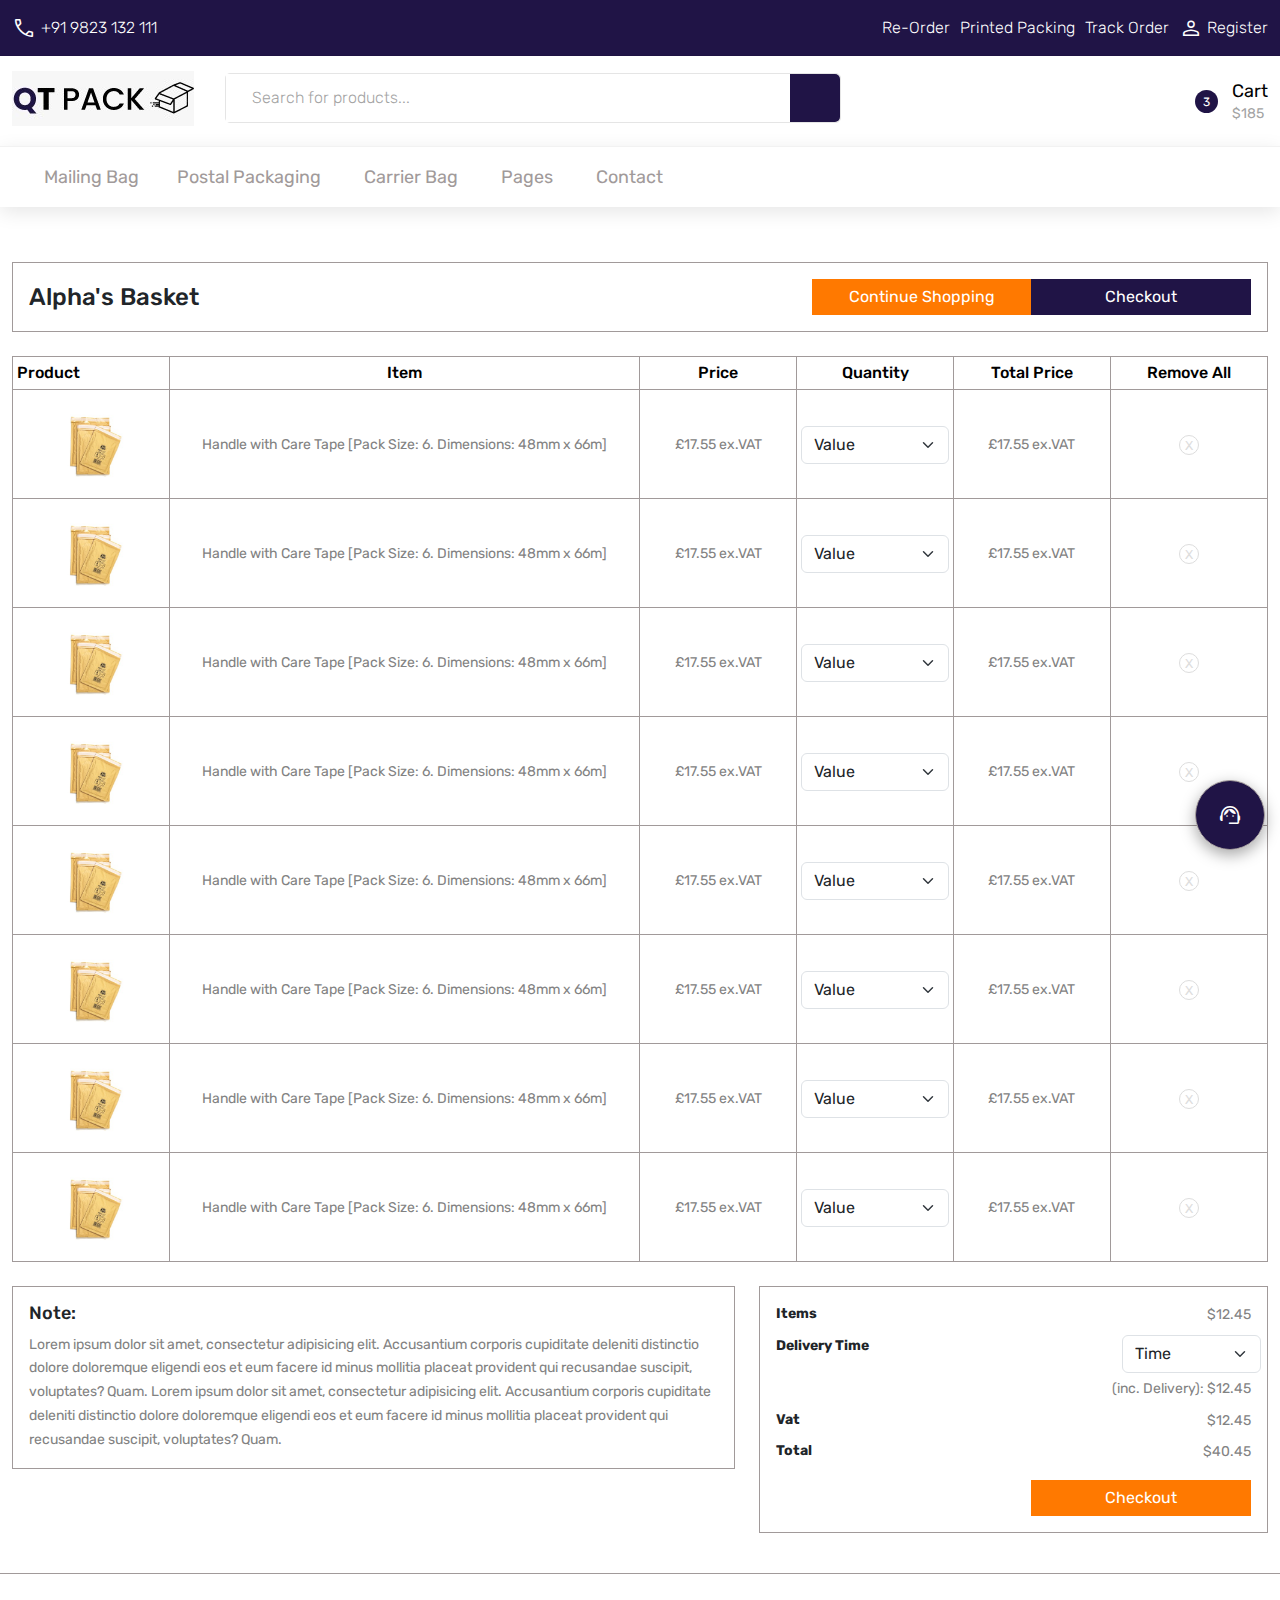
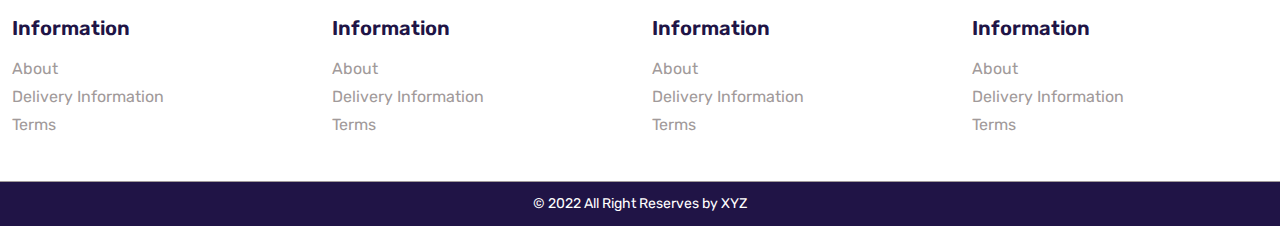
==== checkout.html @ 82c6e1d4 "checkout.html page UI" ====
<!doctype html>
<html class="no-js" lang="">

<head>
  <meta charset="utf-8">
  <title></title>
  <meta name="description" content="">
  <meta name="viewport" content="width=device-width, initial-scale=1">

  <meta property="og:title" content="">
  <meta property="og:type" content="">
  <meta property="og:url" content="">
  <meta property="og:image" content="">

  <link rel="manifest" href="site.webmanifest">
  <link rel="apple-touch-icon" href="icon.png">
  <!-- Place favicon.ico in the root directory -->
  <script src="https://cdnjs.cloudflare.com/ajax/libs/gsap/2.1.3/TweenMax.min.js"></script>
  <!-- CSS only -->
  <!-- CSS only -->
  <link href="https://cdn.jsdelivr.net/npm/bootstrap@5.2.0/dist/css/bootstrap.min.css" rel="stylesheet">

  <link rel="stylesheet" href="css/normalize.css">
  <link rel="stylesheet" href="css/components.css">
  <link rel="stylesheet" href="css/header.css">
  <link rel="stylesheet" href="css/productDetailsGallery.css">
  <link rel="stylesheet" href="css/productDetailsTable.css">
  <link rel="stylesheet" href="css/footer.css">
  <link rel="stylesheet" href="css/main.css">
  <link rel="stylesheet"
        href="https://fonts.googleapis.com/css2?family=Material+Symbols+Outlined:opsz,wght,FILL,GRAD@48,400,0,0"/>
  <meta name="theme-color" content="#fafafa">
</head>

<body>
<header class="header">

  <!-- Top Bar -->

  <div class="top_bar bgPrimary">
    <div class="container">
      <div class="row">
        <div class="col d-flex justify-content-between">
          <div class="top_bar_contact_item">
            <span class="material-symbols-outlined">
                call
              </span>
            <span>+91 9823 132 111</span>
          </div>
          <div class="d-flex">
            <div class="top_bar_content">
              <div class="top_bar_user">
                <a href="">Re-Order</a>
              </div>
              <div class="top_bar_user">
                <a href="">Printed Packing</a>
              </div>
              <div class="top_bar_user">
                <a href="">Track Order</a>
              </div>
              <div class="top_bar_user">
                <div>
                  <a href="#" class="d-flex align-items-center gap-1">
                    <span class="material-symbols-outlined">
                      person
                    </span>
                    <span>Register</span>
                  </a>
                </div>
              </div>
            </div>
          </div>
        </div>
      </div>
    </div>
  </div>

  <!-- Header Main -->
  <div class="mobile-menu">
    <div class="header_main">
      <div class="container">
        <div class="row">

          <!-- Logo -->
          <div class="col-lg-2 col-sm-3 col-3 order-1">
            <div class="logo_container">
              <div class="logo"><a href="#">
                <img class="logo" src="images/horizontal-logo.jpeg" alt="logo">
              </a></div>
            </div>
          </div>

          <!-- Search -->
          <div class="col-lg-6 col-12 order-lg-2 order-3 text-lg-left text-right">
            <div class="header_search">
              <div class="header_search_content">
                <div class="header_search_form_container">
                  <form action="#" class="header_search_form clearfix">
                    <input type="search" required="required" class="header_search_input"
                           placeholder="Search for products...">
                    <div class="custom_dropdown" style="display: none;">
                      <div class="custom_dropdown_list">
                        <span class="custom_dropdown_placeholder clc">All Categories</span>
                        <i class="fas fa-chevron-down"></i>
                        <ul class="custom_list clc">
                          <li><a class="clc" href="#">All Categories</a></li>
                          <li><a class="clc" href="#">Computers</a></li>
                          <li><a class="clc" href="#">Laptops</a></li>
                          <li><a class="clc" href="#">Cameras</a></li>
                          <li><a class="clc" href="#">Hardware</a></li>
                          <li><a class="clc" href="#">Smartphones</a></li>
                        </ul>
                      </div>
                    </div>
                    <button type="submit" class="header_search_button trans_300" value="Submit"><img
                      src="https://res.cloudinary.com/dxfq3iotg/image/upload/v1560918770/search.png" alt=""></button>
                  </form>
                </div>
              </div>
            </div>
          </div>

          <!-- Wishlist -->
          <div class="col-lg-4 col-9 order-lg-3 order-2 text-lg-left text-right">
            <div class="wishlist_cart d-flex flex-row align-items-center justify-content-end">
              <!--            <div class="wishlist d-flex flex-row align-items-center justify-content-end">-->
              <!--              <div class="wishlist_icon"><img-->
              <!--                src="https://res.cloudinary.com/dxfq3iotg/image/upload/v1560918681/heart.png" alt=""></div>-->
              <!--              <div class="wishlist_content">-->
              <!--                <div class="wishlist_text"><a href="#">Wishlist</a></div>-->
              <!--                <div class="wishlist_count">10</div>-->
              <!--              </div>-->
              <!--            </div>-->

              <!-- Cart -->
              <div class="cart">
                <div class="cart_container d-flex flex-row align-items-center justify-content-end">
                  <div class="cart_icon">
                    <img src="https://res.cloudinary.com/dxfq3iotg/image/upload/v1560918704/cart.png" alt="">
                    <div class="cart_count"><span>3</span></div>
                  </div>
                  <div class="cart_content">
                    <div class="cart_text"><a href="#">Cart</a></div>
                    <div class="cart_price">$185</div>
                  </div>
                </div>
              </div>
            </div>
          </div>
        </div>
      </div>
    </div>

    <!-- Main Navigation -->

    <nav class="main_nav">
      <div class="container">
        <div class="row">
          <div class="col">

            <div class="main_nav_content d-flex flex-row">

              <!-- Categories Menu -->


              <!-- Main Nav Menu -->

              <div class="main_nav_menu">
                <ul class="standard_dropdown main_nav_dropdown">
                  <li><a href="#">Mailing Bag<i class="fas fa-chevron-down"></i></a></li>
                  <li class="hassubs">
                    <a href="#">Postal Packaging<i class="fas fa-chevron-down"></i></a>
                    <ul>
                      <li>
                        <a href="#">Packing<i class="fas fa-chevron-down"></i></a>
                        <ul>
                          <li><a href="#">Box 1<i class="fas fa-chevron-down"></i></a></li>
                          <li><a href="#">Box 3<i class="fas fa-chevron-down"></i></a></li>
                          <li><a href="#">Box 2<i class="fas fa-chevron-down"></i></a></li>
                        </ul>
                      </li>
                      <li><a href="#">Packing 2<i class="fas fa-chevron-down"></i></a></li>
                      <li><a href="#">Packing 3<i class="fas fa-chevron-down"></i></a></li>
                      <li><a href="#">Packing 4<i class="fas fa-chevron-down"></i></a></li>
                    </ul>
                  </li>
                  <li class="hassubs">
                    <a href="#">Carrier Bag<i class="fas fa-chevron-down"></i></a>
                    <ul>
                      <li>
                        <a href="#">Carrier Bag 1<i class="fas fa-chevron-down"></i></a>
                        <ul>
                          <li><a href="#">Carrier Bag 2<i class="fas fa-chevron-down"></i></a></li>
                          <li><a href="#">Carrier Bag 3<i class="fas fa-chevron-down"></i></a></li>
                          <li><a href="#">Carrier Bag 4<i class="fas fa-chevron-down"></i></a></li>
                        </ul>
                      </li>
                      <li><a href="#">Carrier Bag<i class="fas fa-chevron-down"></i></a></li>
                      <li><a href="#">Carrier Bag<i class="fas fa-chevron-down"></i></a></li>
                      <li><a href="#">Carrier Bag<i class="fas fa-chevron-down"></i></a></li>
                    </ul>
                  </li>
                  <li class="hassubs">
                    <a href="#">Pages<i class="fas fa-chevron-down"></i></a>
                    <ul>
                      <li><a href="">Shop<i class="fas fa-chevron-down"></i></a></li>
                      <li><a href="">Product<i class="fas fa-chevron-down"></i></a></li>
                      <li><a href="">Blog<i class="fas fa-chevron-down"></i></a></li>
                      <li><a href="">Blog Post<i class="fas fa-chevron-down"></i></a></li>
                      <li><a href="">Contact<i class="fas fa-chevron-down"></i></a></li>
                    </ul>
                  </li>
                  <li><a href="contact.html">Contact<i class="fas fa-chevron-down"></i></a></li>
                </ul>
              </div>

              <!-- Menu Trigger -->

              <div class="menu_trigger_container ml-auto">
                <div class="menu_trigger d-flex flex-row align-items-center justify-content-end">
                  <div class="menu_burger">
                    <div class="menu_trigger_text">menu</div>
                    <div class="cat_burger menu_burger_inner"><span></span><span></span><span></span></div>
                  </div>
                </div>
              </div>

            </div>
          </div>
        </div>
      </div>
    </nav>

    <!-- Menu -->

    <div class="page_menu">
      <div class="container">
        <div class="row">
          <div class="col">

            <div class="page_menu_content">

              <div class="page_menu_search">
                <form action="#">
                  <input type="search" required="required" class="page_menu_search_input"
                         placeholder="Search for products...">
                </form>
              </div>
              <ul class="page_menu_nav">
                <li class="page_menu_item has-children">
                  <a href="#">Language<i class="fa fa-angle-down"></i></a>
                  <ul class="page_menu_selection">
                    <li><a href="#">English<i class="fa fa-angle-down"></i></a></li>
                    <li><a href="#">Italian<i class="fa fa-angle-down"></i></a></li>
                    <li><a href="#">Spanish<i class="fa fa-angle-down"></i></a></li>
                    <li><a href="#">Japanese<i class="fa fa-angle-down"></i></a></li>
                  </ul>
                </li>
                <li class="page_menu_item has-children">
                  <a href="#">Currency<i class="fa fa-angle-down"></i></a>
                  <ul class="page_menu_selection">
                    <li><a href="#">US Dollar<i class="fa fa-angle-down"></i></a></li>
                    <li><a href="#">EUR Euro<i class="fa fa-angle-down"></i></a></li>
                    <li><a href="#">GBP British Pound<i class="fa fa-angle-down"></i></a></li>
                    <li><a href="#">JPY Japanese Yen<i class="fa fa-angle-down"></i></a></li>
                  </ul>
                </li>
                <li class="page_menu_item">
                  <a href="#">Home<i class="fa fa-angle-down"></i></a>
                </li>
                <li class="page_menu_item has-children">
                  <a href="#">Super Deals<i class="fa fa-angle-down"></i></a>
                  <ul class="page_menu_selection">
                    <li><a href="#">Super Deals<i class="fa fa-angle-down"></i></a></li>
                    <li class="page_menu_item has-children">
                      <a href="#">Menu Item<i class="fa fa-angle-down"></i></a>
                      <ul class="page_menu_selection">
                        <li><a href="#">Menu Item<i class="fa fa-angle-down"></i></a></li>
                        <li><a href="#">Menu Item<i class="fa fa-angle-down"></i></a></li>
                        <li><a href="#">Menu Item<i class="fa fa-angle-down"></i></a></li>
                        <li><a href="#">Menu Item<i class="fa fa-angle-down"></i></a></li>
                      </ul>
                    </li>
                    <li><a href="#">Menu Item<i class="fa fa-angle-down"></i></a></li>
                    <li><a href="#">Menu Item<i class="fa fa-angle-down"></i></a></li>
                    <li><a href="#">Menu Item<i class="fa fa-angle-down"></i></a></li>
                  </ul>
                </li>
                <li class="page_menu_item has-children">
                  <a href="#">Featured Brands<i class="fa fa-angle-down"></i></a>
                  <ul class="page_menu_selection">
                    <li><a href="#">Featured Brands<i class="fa fa-angle-down"></i></a></li>
                    <li><a href="#">Menu Item<i class="fa fa-angle-down"></i></a></li>
                    <li><a href="#">Menu Item<i class="fa fa-angle-down"></i></a></li>
                    <li><a href="#">Menu Item<i class="fa fa-angle-down"></i></a></li>
                  </ul>
                </li>
                <li class="page_menu_item has-children">
                  <a href="#">Trending Styles<i class="fa fa-angle-down"></i></a>
                  <ul class="page_menu_selection">
                    <li><a href="#">Trending Styles<i class="fa fa-angle-down"></i></a></li>
                    <li><a href="#">Menu Item<i class="fa fa-angle-down"></i></a></li>
                    <li><a href="#">Menu Item<i class="fa fa-angle-down"></i></a></li>
                    <li><a href="#">Menu Item<i class="fa fa-angle-down"></i></a></li>
                  </ul>
                </li>
                <li class="page_menu_item"><a href="blog.html">blog<i class="fa fa-angle-down"></i></a></li>
                <li class="page_menu_item"><a href="contact.html">contact<i class="fa fa-angle-down"></i></a></li>
              </ul>

              <div class="menu_contact">
                <div class="menu_contact_item">
                  <div class="menu_contact_icon"><img src="images/phone_white.png" alt=""></div>
                  +38 068 005 3570
                </div>
                <div class="menu_contact_item">
                  <div class="menu_contact_icon"><img src="images/mail_white.png" alt=""></div>
                  <a href="mailto:fastsales@gmail.com">fastsales@gmail.com</a></div>
              </div>
            </div>
          </div>
        </div>
      </div>
    </div>
  </div>


</header>

<main class="mainBody">
  <!--CheckOut Page Start -->
  <div class="checkoutPage">
    <div class="container">
      <div class="row">
        <div class="col">
          <div class="card  mb-4">
            <div class="card-body">
              <div class="d-flex justify-content-between align-items-center">
                <h3 class="mb-0">
                  Alpha's Basket
                </h3>
                <div class="btn-group">
                  <button class="btn-secondary btn">Continue Shopping</button>
                  <button class="btn btn-primary">Checkout</button>
                </div>
              </div>
            </div>
          </div>
        </div>
      </div>
      <div class="row">
        <div class="col">
          <div class="table-responsive mb-4 border border-bottom-0">
            <table width="100%">
              <thead>
              <tr>
                <td width="10%" align="left">Product</td>
                <td width="30%" align="center">Item</td>
                <td width="10%" align="center">Price</td>
                <td width="10%" align="center">Quantity</td>
                <td width="10%" align="center">Total Price</td>
                <td width="10%" align="center">Remove All</td>
              </tr>
              </thead>
              <tbody>
              <tr>
                <td width="10%" align="left">
                  <div class="checkoutItemThumbnail">
                    <img src="images/ecommerce/large/Dummy.jpg" alt="">
                  </div>
                </td>
                <td width="30%" align="center">
                  <p class="mb-0">
                    Handle with Care Tape [Pack Size: 6. Dimensions: 48mm x 66m]
                  </p>
                </td>
                <td width="10%" align="center">
                  <p class="mb-0">
                      <span class="text-bold">
                        £17.55
                      </span>ex.VAT
                  </p>
                </td>
                <td width="10%" align="center">
                  <select class="form-select mini-select m-0" aria-label="Default select example">
                    <option selected>Value</option>
                    <option value="1">1</option>
                    <option value="2">2</option>
                    <option value="3">3</option>
                  </select>
                </td>
                <td width="10%" align="center">
                  <p class="mb-0">
                      <span class="text-bold">
                        £17.55
                      </span>ex.VAT
                  </p>
                </td>
                <td width="10%" align="center">
                  <div class="closeBtn">
                    X
                  </div>
                </td>
              </tr>
              <tr>
                <td width="10%" align="left">
                  <div class="checkoutItemThumbnail">
                    <img src="images/ecommerce/large/Dummy.jpg" alt="">
                  </div>
                </td>
                <td width="30%" align="center">
                  <p class="mb-0">
                    Handle with Care Tape [Pack Size: 6. Dimensions: 48mm x 66m]
                  </p>
                </td>
                <td width="10%" align="center">
                  <p class="mb-0">
                      <span class="text-bold">
                        £17.55
                      </span>ex.VAT
                  </p>
                </td>
                <td width="10%" align="center">
                  <select class="form-select mini-select m-0" aria-label="Default select example">
                    <option selected>Value</option>
                    <option value="1">1</option>
                    <option value="2">2</option>
                    <option value="3">3</option>
                  </select>
                </td>
                <td width="10%" align="center">
                  <p class="mb-0">
                      <span class="text-bold">
                        £17.55
                      </span>ex.VAT
                  </p>
                </td>
                <td width="10%" align="center">
                  <div class="closeBtn">
                    X
                  </div>
                </td>
              </tr>
              <tr>
                <td width="10%" align="left">
                  <div class="checkoutItemThumbnail">
                    <img src="images/ecommerce/large/Dummy.jpg" alt="">
                  </div>
                </td>
                <td width="30%" align="center">
                  <p class="mb-0">
                    Handle with Care Tape [Pack Size: 6. Dimensions: 48mm x 66m]
                  </p>
                </td>
                <td width="10%" align="center">
                  <p class="mb-0">
                      <span class="text-bold">
                        £17.55
                      </span>ex.VAT
                  </p>
                </td>
                <td width="10%" align="center">
                  <select class="form-select mini-select m-0" aria-label="Default select example">
                    <option selected>Value</option>
                    <option value="1">1</option>
                    <option value="2">2</option>
                    <option value="3">3</option>
                  </select>
                </td>
                <td width="10%" align="center">
                  <p class="mb-0">
                      <span class="text-bold">
                        £17.55
                      </span>ex.VAT
                  </p>
                </td>
                <td width="10%" align="center">
                  <div class="closeBtn">
                    X
                  </div>
                </td>
              </tr>
              <tr>
                <td width="10%" align="left">
                  <div class="checkoutItemThumbnail">
                    <img src="images/ecommerce/large/Dummy.jpg" alt="">
                  </div>
                </td>
                <td width="30%" align="center">
                  <p class="mb-0">
                    Handle with Care Tape [Pack Size: 6. Dimensions: 48mm x 66m]
                  </p>
                </td>
                <td width="10%" align="center">
                  <p class="mb-0">
                      <span class="text-bold">
                        £17.55
                      </span>ex.VAT
                  </p>
                </td>
                <td width="10%" align="center">
                  <select class="form-select mini-select m-0" aria-label="Default select example">
                    <option selected>Value</option>
                    <option value="1">1</option>
                    <option value="2">2</option>
                    <option value="3">3</option>
                  </select>
                </td>
                <td width="10%" align="center">
                  <p class="mb-0">
                      <span class="text-bold">
                        £17.55
                      </span>ex.VAT
                  </p>
                </td>
                <td width="10%" align="center">
                  <div class="closeBtn">
                    X
                  </div>
                </td>
              </tr>
              <tr>
                <td width="10%" align="left">
                  <div class="checkoutItemThumbnail">
                    <img src="images/ecommerce/large/Dummy.jpg" alt="">
                  </div>
                </td>
                <td width="30%" align="center">
                  <p class="mb-0">
                    Handle with Care Tape [Pack Size: 6. Dimensions: 48mm x 66m]
                  </p>
                </td>
                <td width="10%" align="center">
                  <p class="mb-0">
                      <span class="text-bold">
                        £17.55
                      </span>ex.VAT
                  </p>
                </td>
                <td width="10%" align="center">
                  <select class="form-select mini-select m-0" aria-label="Default select example">
                    <option selected>Value</option>
                    <option value="1">1</option>
                    <option value="2">2</option>
                    <option value="3">3</option>
                  </select>
                </td>
                <td width="10%" align="center">
                  <p class="mb-0">
                      <span class="text-bold">
                        £17.55
                      </span>ex.VAT
                  </p>
                </td>
                <td width="10%" align="center">
                  <div class="closeBtn">
                    X
                  </div>
                </td>
              </tr>
              <tr>
                <td width="10%" align="left">
                  <div class="checkoutItemThumbnail">
                    <img src="images/ecommerce/large/Dummy.jpg" alt="">
                  </div>
                </td>
                <td width="30%" align="center">
                  <p class="mb-0">
                    Handle with Care Tape [Pack Size: 6. Dimensions: 48mm x 66m]
                  </p>
                </td>
                <td width="10%" align="center">
                  <p class="mb-0">
                      <span class="text-bold">
                        £17.55
                      </span>ex.VAT
                  </p>
                </td>
                <td width="10%" align="center">
                  <select class="form-select mini-select m-0" aria-label="Default select example">
                    <option selected>Value</option>
                    <option value="1">1</option>
                    <option value="2">2</option>
                    <option value="3">3</option>
                  </select>
                </td>
                <td width="10%" align="center">
                  <p class="mb-0">
                      <span class="text-bold">
                        £17.55
                      </span>ex.VAT
                  </p>
                </td>
                <td width="10%" align="center">
                  <div class="closeBtn">
                    X
                  </div>
                </td>
              </tr>
              <tr>
                <td width="10%" align="left">
                  <div class="checkoutItemThumbnail">
                    <img src="images/ecommerce/large/Dummy.jpg" alt="">
                  </div>
                </td>
                <td width="30%" align="center">
                  <p class="mb-0">
                    Handle with Care Tape [Pack Size: 6. Dimensions: 48mm x 66m]
                  </p>
                </td>
                <td width="10%" align="center">
                  <p class="mb-0">
                      <span class="text-bold">
                        £17.55
                      </span>ex.VAT
                  </p>
                </td>
                <td width="10%" align="center">
                  <select class="form-select mini-select m-0" aria-label="Default select example">
                    <option selected>Value</option>
                    <option value="1">1</option>
                    <option value="2">2</option>
                    <option value="3">3</option>
                  </select>
                </td>
                <td width="10%" align="center">
                  <p class="mb-0">
                      <span class="text-bold">
                        £17.55
                      </span>ex.VAT
                  </p>
                </td>
                <td width="10%" align="center">
                  <div class="closeBtn">
                    X
                  </div>
                </td>
              </tr>
              <tr>
                <td width="10%" align="left">
                  <div class="checkoutItemThumbnail">
                    <img src="images/ecommerce/large/Dummy.jpg" alt="">
                  </div>
                </td>
                <td width="30%" align="center">
                  <p class="mb-0">
                    Handle with Care Tape [Pack Size: 6. Dimensions: 48mm x 66m]
                  </p>
                </td>
                <td width="10%" align="center">
                  <p class="mb-0">
                      <span class="text-bold">
                        £17.55
                      </span>ex.VAT
                  </p>
                </td>
                <td width="10%" align="center">
                  <select class="form-select mini-select m-0" aria-label="Default select example">
                    <option selected>Value</option>
                    <option value="1">1</option>
                    <option value="2">2</option>
                    <option value="3">3</option>
                  </select>
                </td>
                <td width="10%" align="center">
                  <p class="mb-0">
                      <span class="text-bold">
                        £17.55
                      </span>ex.VAT
                  </p>
                </td>
                <td width="10%" align="center">
                  <div class="closeBtn">
                    X
                  </div>
                </td>
              </tr>
              </tbody>
            </table>
          </div>
        </div>
      </div>
      <div class="row">
        <div class="col lg-8 col-md-7 col-sm-6 col">
          <div class="card">
            <div class="card-body">
              <h4>
                Note:
              </h4>
              <p class="card-text">
                Lorem ipsum dolor sit amet, consectetur adipisicing elit. Accusantium corporis cupiditate deleniti
                distinctio dolore doloremque eligendi eos et eum facere id minus mollitia placeat provident qui
                recusandae
                suscipit, voluptates? Quam.
                Lorem ipsum dolor sit amet, consectetur adipisicing elit. Accusantium corporis cupiditate deleniti
                distinctio dolore doloremque eligendi eos et eum facere id minus mollitia placeat provident qui
                recusandae
                suscipit, voluptates? Quam.
              </p>
            </div>
          </div>
        </div>
        <div class="col lg-8 col-md-5  col-sm-6 col">
          <div class="card">
            <div class="card-body">
              <ul class="p-0">
                <li class="mb-2">
                  <div class="checkoutCardData">
                    <label class="fw-bold leftValue mb-0">Items</label>
                    <p class="RightValue mb-0">$12.45</p>
                  </div>
                </li>
                <li class="mb-2">
                  <div class="checkoutCardData">
                    <label for="" class="fw-bold ">
                      Delivery Time
                    </label>
                    <div>
                      <select class="form-select mini-select mb-1" aria-label="Default select example">
                        <option selected>Time</option>
                        <option value="1">1 Day</option>
                        <option value="2">2 Day</option>
                        <option value="3">3 Day</option>
                      </select>
                      <p class="RightValue mb-0 text-end">(inc. Delivery): <span>$12.45</span></p>
                    </div>
                  </div>
                </li>
                <li class="mb-2">
                  <div class="checkoutCardData">
                    <label class="fw-bold leftValue mb-0">Vat</label>
                    <p class="RightValue mb-0">$12.45</p>
                  </div>
                </li>
                <li class="mb-2">
                  <div class="checkoutCardData">
                    <label class="fw-bold leftValue mb-0">Total</label>
                    <p class="RightValue mb-0">$40.45</p>
                  </div>
                </li>
              </ul>
              <div class="d-flex justify-content-end mt-3">
                <button class="btn btn-secondary"> Checkout</button>
              </div>
            </div>
          </div>

        </div>
      </div>
    </div>
  </div>
  <!--CheckOut Page End -->
</main>

<!--Footer Start-->
<Footer>
  <div class="container FooterBorder">
    <div class="row">
      <div class="col col-lg-3 col-md-6">
        <div class="footerWidget">
          <div class="footerWidgetTitle">
            <h3>Information</h3>
          </div>
          <div class="footerWidgetList">
            <ul>
              <li>
                <a href="">About</a>
              </li>
              <li>
                <a href="">Delivery Information</a>
              </li>
              <li>
                <a href="">Terms</a>
              </li>
            </ul>
          </div>
        </div>
      </div>
      <div class="col col-lg-3 col-md-6">
        <div class="footerWidget">
          <div class="footerWidgetTitle">
            <h3>Information</h3>
          </div>
          <div class="footerWidgetList">
            <ul>
              <li>
                <a href="">About</a>
              </li>
              <li>
                <a href="">Delivery Information</a>
              </li>
              <li>
                <a href="">Terms</a>
              </li>
            </ul>
          </div>
        </div>
      </div>
      <div class="col col-lg-3 col-md-6">
        <div class="footerWidget">
          <div class="footerWidgetTitle">
            <h3>Information</h3>
          </div>
          <div class="footerWidgetList">
            <ul>
              <li>
                <a href="">About</a>
              </li>
              <li>
                <a href="">Delivery Information</a>
              </li>
              <li>
                <a href="">Terms</a>
              </li>
            </ul>
          </div>
        </div>
      </div>
      <div class="col col-lg-3 col-md-6">
        <div class="footerWidget">
          <div class="footerWidgetTitle">
            <h3>Information</h3>
          </div>
          <div class="footerWidgetList">
            <ul>
              <li>
                <a href="">About</a>
              </li>
              <li>
                <a href="">Delivery Information</a>
              </li>
              <li>
                <a href="">Terms</a>
              </li>
            </ul>
          </div>
        </div>
      </div>
    </div>
  </div>
</Footer>
<!--Footer End-->

<!--Bottom Footer -->
<div class="bottomFooter">
  <p class="mb-0">
    © 2022 All Right Reserves by XYZ
  </p>
</div>
<!--Bottom Footer -->

<div class="chatPosition">
  <div class="chatIcon">
  <span class="material-symbols-outlined">
    support_agent
  </span>
  </div>
</div>

<script src="https://cdnjs.cloudflare.com/ajax/libs/jquery/3.2.1/jquery.min.js"></script>

<!-- JavaScript Bundle with Popper -->
<script src="https://cdn.jsdelivr.net/npm/bootstrap@5.2.0/dist/js/bootstrap.bundle.min.js"></script>


<script src="js/plugins.js"></script>
<script src="js/main.js"></script>
<script src="js/header.js"></script>


</body>

</html>
---- css/components.css ----
.btn {
  border: none !important;
  min-width: 220px;
  --bs-btn-padding-x: 1rem;
  --bs-btn-padding-y: 0.375rem;
  --bs-btn-font-size: 1rem;
  --bs-btn-font-weight: 400;
  --bs-btn-line-height: 1.5;
  --bs-btn-color: #212529;
  --bs-btn-bg: transparent;
  --bs-btn-border-width: 1px;
  --bs-btn-border-color: transparent;
  --bs-btn-border-radius: 0;
  --bs-btn-box-shadow: inset 0 1px 0 rgba(255, 255, 255, 0.15),0 1px 1px rgba(0, 0, 0, 0.075);
  --bs-btn-disabled-opacity: 0.65;
  --bs-btn-focus-box-shadow: 0 0 0 0.25rem rgba(var(--bs-btn-focus-shadow-rgb), .5);
  display: inline-block;
  padding: var(--bs-btn-padding-y) var(--bs-btn-padding-x);
  font-family: var(--bs-btn-font-family);
  font-size: var(--bs-btn-font-size);
  font-weight: var(--bs-btn-font-weight);
  line-height: var(--bs-btn-line-height);
  color: var(--bs-btn-color);
  text-align: center;
  text-decoration: none;
  vertical-align: middle;
  cursor: pointer;
  -webkit-user-select: none;
  -moz-user-select: none;
  user-select: none;
  border: var(--bs-btn-border-width) solid var(--bs-btn-border-color);
  border-radius: var(--bs-btn-border-radius);
  background-color: var(--bs-btn-bg);
  transition: color .15s ease-in-out,background-color .15s ease-in-out,border-color .15s ease-in-out,box-shadow .15s ease-in-out;
}
.btn-sm {
  min-width: 70px;
  padding: 5px 2px;
}
.btn:focus-visible {
  outline: none;
}
.btn-primary {
  --bs-btn-color: #fff;
  --bs-btn-bg: #201446;
  --bs-btn-border-color: #201446;
  --bs-btn-hover-color: #fff;
  --bs-btn-hover-bg: #312262;
  --bs-btn-hover-border-color: #032d69;
  --bs-btn-focus-shadow-rgb: 49,132,253;
  --bs-btn-active-color: #fff;
  --bs-btn-active-bg: #032d69;
  --bs-btn-active-border-color: #201446;
  --bs-btn-active-shadow: inset 0 3px 5px rgb(49, 34, 98);
  --bs-btn-disabled-color: #fff;
  --bs-btn-disabled-bg: #201446;
  --bs-btn-disabled-border-color: #201446;
}
.btn-secondary {
  --bs-btn-color: #fff;
  --bs-btn-bg: #ff7900;
  --bs-btn-border-color: #ff7900;
  --bs-btn-hover-color: #fff;
  --bs-btn-hover-bg: #c95c00;
  --bs-btn-hover-border-color: #ff7900;
  --bs-btn-focus-shadow-rgb: 130,138,145;
  --bs-btn-active-color: #fff;
  --bs-btn-active-bg: #ff7900;
  --bs-btn-active-border-color: #ff7900;
  --bs-btn-active-shadow: inset 0 3px 5px rgba(164, 0, 0, 0.12);
  --bs-btn-disabled-color: #fff;
  --bs-btn-disabled-bg: #ff7900;
  --bs-btn-disabled-border-color: #ff7900;
}
.btn:hover {
  color: var(--bs-btn-hover-color);
  background-color: var(--bs-btn-hover-bg);
  border-color: var(--bs-btn-hover-border-color);
}

.btn-check:active+.btn, .btn-check:checked+.btn, .btn.active, .btn.show, .btn:active {
  color: var(--bs-btn-active-color);
  background-color: var(--bs-btn-active-bg);
  border-color: var(--bs-btn-active-border-color);
}
.btn-check:focus+.btn, .btn:focus {
  color: var(--bs-btn-hover-color);
  background-color: var(--bs-btn-hover-bg);
  border-color: var(--bs-btn-hover-border-color);
  outline: 0;
  box-shadow: none
}

table{
  border-collapse: collapse;
}
table thead tr td{
  font-size: 16px;
  font-weight: 500;
  white-space: nowrap;
}
table th, table td {
  border-left: 1px solid #a19a9a;
  border-right: 1px solid #a19a9a;
  border-bottom: 1px solid #a19a9a;
}
table th:first-child, table td:first-child {
  border-left: none;
}
table th:last-child, table td:last-child {
  border-right: none;
}
table th, table td{ /* Added padding for better layout after collapsing */
  padding: 4px 4px;
}
table tbody td {
  padding-top: 10px;
  padding-bottom: 8px;
}

.closeBtn {
  border: 1px solid #ddd;
  color: #ddd;
  transition: 0.4s ease-in-out;
  border-radius: 100px;
  width: 20px;
  height: 20px;
  padding: 2px;
  cursor: pointer;
  display: flex;
  align-items: center;
  justify-content: center;
  font-size: 13px;
  line-height: 13px;
}
.closeBtn:hover {
  color: #201446;
  border-color: #201446;
}

.border {
  border-color: #a19a9a !important;
}
.card {
  border-radius: 0;
  border-color: #a19a9a;
}
---- css/header.css ----
@charset "utf-8";
/* CSS Document */

@import url('https://fonts.googleapis.com/css?family=Montserrat:300,400,500,600,700,800,900|Rubik:300,400,500,700,900');

/*********************************
2. Body and some general stuff
*********************************/
.fixed {
  position: fixed;
  top: 0;
  left: 0;
  animation: smoothScroll 1s forwards;
  width: 100%;
}
@keyframes smoothScroll {
  0% {
    transform: translateY(-40px);
  }
  100% {
    transform: translateY(0px);
  }
}
ul
{
  list-style: none;
  margin-bottom: 0px;
}
p
{
  font-family: 'Rubik', sans-serif;
  font-size: 14px;
  line-height: 1.7;
  font-weight: 400;
  color: #828282;
  -webkit-font-smoothing: antialiased;
  -webkit-text-shadow: rgba(0,0,0,.01) 0 0 1px;
  text-shadow: rgba(0,0,0,.01) 0 0 1px;
}
p a
{
  display: inline;
  position: relative;
  color: inherit;
  border-bottom: solid 1px #ffa07f;
  -webkit-transition: all 200ms ease;
  -moz-transition: all 200ms ease;
  -ms-transition: all 200ms ease;
  -o-transition: all 200ms ease;
  transition: all 200ms ease;
}
a, a:hover, a:visited, a:active, a:link
{
  text-decoration: none;
  -webkit-font-smoothing: antialiased;
  -webkit-text-shadow: rgba(0,0,0,.01) 0 0 1px;
  text-shadow: rgba(0,0,0,.01) 0 0 1px;
}
p a:active
{
  position: relative;
  color: #FF6347;
}
p a:hover
{
  color: #FFFFFF;
  background: #ffa07f;
}
p a:hover::after
{
  opacity: 0.2;
}
::selection
{

}
p::selection
{

}
h1{font-size: 48px;}
h2{font-size: 36px;}
h3{font-size: 24px;}
h4{font-size: 18px;}
h5{font-size: 14px;}
h1, h2, h3, h4, h5, h6
{
  font-family: 'Rubik', sans-serif;
  font-weight: 500;
  -webkit-font-smoothing: antialiased;
  -webkit-text-shadow: rgba(0,0,0,.01) 0 0 1px;
  text-shadow: rgba(0,0,0,.01) 0 0 1px;
}
h1::selection,
h2::selection,
h3::selection,
h4::selection,
h5::selection,
h6::selection
{

}
.form-control
{
  color: #db5246;
}
section
{
  display: block;
  position: relative;
  box-sizing: border-box;
}
.clear
{
  clear: both;
}
.clearfix::before, .clearfix::after
{
  content: "";
  display: table;
}
.clearfix::after
{
  clear: both;
}
.clearfix
{
  zoom: 1;
}
.float_left
{
  float: left;
}
.float_right
{
  float: right;
}
.trans_200
{
  -webkit-transition: all 200ms ease;
  -moz-transition: all 200ms ease;
  -ms-transition: all 200ms ease;
  -o-transition: all 200ms ease;
  transition: all 200ms ease;
}
.trans_300
{
  -webkit-transition: all 300ms ease;
  -moz-transition: all 300ms ease;
  -ms-transition: all 300ms ease;
  -o-transition: all 300ms ease;
  transition: all 300ms ease;
}
.trans_400
{
  -webkit-transition: all 400ms ease;
  -moz-transition: all 400ms ease;
  -ms-transition: all 400ms ease;
  -o-transition: all 400ms ease;
  transition: all 400ms ease;
}
.trans_500
{
  -webkit-transition: all 500ms ease;
  -moz-transition: all 500ms ease;
  -ms-transition: all 500ms ease;
  -o-transition: all 500ms ease;
  transition: all 500ms ease;
}
.fill_height
{
  height: 100%;
}
.super_container
{
  width: 100%;
  overflow: hidden;
}
.prlx_parent
{
  overflow: hidden;
}
.prlx
{
  height: 130% !important;
}
.nopadding
{
  padding: 0px !important;
}
.button
{
  display: inline-block;
  background: #201446;
  border-radius: 5px;
  height: 48px;
  -webkit-transition: all 200ms ease;
  -moz-transition: all 200ms ease;
  -ms-transition: all 200ms ease;
  -o-transition: all 200ms ease;
  transition: all 200ms ease;
}
.button a
{
  display: block;
  font-size: 18px;
  font-weight: 400;
  line-height: 48px;
  color: #FFFFFF;
  padding-left: 35px;
  padding-right: 35px;
}
.button:hover
{
  opacity: 0.8;
}

/*********************************
3. Header
*********************************/

.header
{
  position: relative;
  width: 100%;
  z-index: 10;
  margin-bottom: 40px;
}

/*********************************
3.1 Top Bar
*********************************/

.top_bar
{
  width: 100%;
  height: 56px;
  background: #fafafa;
  border-bottom: solid 1px rgba(0,0,0,0.05);
  z-index: 2;
}
.header.scrolled .top_bar
{
  display: none;
}
.top_bar_contact
{
  display: flex;
  align-items: center;
}
.top_bar_contact_item
{
  font-size: 16px;
  font-weight: 300;
  line-height: 56px;
  margin-right: 40px;
  display: flex;
  align-items: center;
  gap: 5px;
}
.top_bar_contact_item:not(:first-child)
{
  margin-right: 0px;
}
.top_bar_contact_item a
{
  font-size: 16px;
  font-weight: 300;
  line-height: 56px;
  color: #000;
  -webkit-transition: all 200ms ease;
  -moz-transition: all 200ms ease;
  -ms-transition: all 200ms ease;
  -o-transition: all 200ms ease;
  transition: all 200ms ease;
}
.top_bar_contact_item a:hover
{
  color: #8a8a8a;
}
.top_bar_contact_item:last-child
{
  margin-right: 0px;
}
.top_bar_content {
  display: flex;
  align-items: center;
  gap: 10px;
}
.top_bar_icon
{
  display: inline-block;
  margin-right: 14px;
  -webkit-transform: translateY(-2px);
  -moz-transform: translateY(-2px);
  -ms-transform: translateY(-2px);
  -o-transform: translateY(-2px);
  transform: translateY(-2px);
}
.top_bar_menu
{
  display: inline-block;
}

.top_bar_dropdown li
{
  padding-left: 13px;
  padding-right: 13px;
}
.standard_dropdown li
{
  display: inline-block;
  position: relative;
  height: 56px;
}
.standard_dropdown li li
{
  display: block;
  width: 100%;
}
.standard_dropdown li li a
{
  display: block;
  width: 100%;
  border-bottom: solid 1px #f2f2f2;
  font-size: 16px;
}
.standard_dropdown li:last-child a
{
  border-bottom: none;
}
.standard_dropdown li.hassubs > a i
{
  display: inline-block;
  margin-left: 5px;
}
.standard_dropdown li a
{
  display: block;
  position: relative;
  font-size: 16px;
  font-weight: 300;
  color: #000000;
  line-height: 56px;
  white-space: nowrap;
  -webkit-transition: all 200ms ease;
  -moz-transition: all 200ms ease;
  -ms-transition: all 200ms ease;
  -o-transition: all 200ms ease;
  transition: all 200ms ease;
}
.standard_dropdown li a:hover
{
  color: #201446;
}
.standard_dropdown li a i
{
  display: none;
  -webkit-transform: translateY(-1px);
  -moz-transform: translateY(-1px);
  -ms-transform: translateY(-1px);
  -o-transform: translateY(-1px);
  transform: translateY(-1px);
  font-size: 12px;
}
.standard_dropdown li ul
{
  display: block;
  position: absolute;
  top: 120%;
  left: 0;
  width: auto;
  visibility: hidden;
  opacity: 0;
  background: #FFFFFF;
  box-shadow: 0px 10px 25px rgba(0,0,0,0.1);
  -webkit-transition: opacity 0.3s ease;
  -moz-transition: opacity 0.3s ease;
  -ms-transition: opacity 0.3s ease;
  -o-transition: opacity 0.3s ease;
  transition: all 0.3s ease;
  z-index: 1;
  padding-left: 0;
  min-width: 220px;
}
@keyframes grow {
  0% {
    height: 10px;
  }
  100% {
    height: 100px;
  }
}
.standard_dropdown li:hover > ul
{
  top: 100%;
  visibility: visible;
  opacity: 1;
  border-left: 2px solid #db5246;
  transition: border-height 0.6s linear;
}
.standard_dropdown ul ul
{
  left: 100%;
  top: 0 !important;
}

.user_icon
{
  display: inline-block;
  margin-right: 7px;
  -webkit-transform: translateY(-2px);
  -moz-transform: translateY(-2px);
  -ms-transform: translateY(-2px);
  -o-transform: translateY(-2px);
  transform: translateY(-2px);
  width: 15px;
}
.user_icon img
{
  width: 100%;
}
.top_bar_user div
{
  display: inline-block;
}
.top_bar_user div:nth-child(2)
{
  margin-right: 21px;
}
.top_bar_user div:nth-child(2)::after
{
  display: block;
  position: absolute;
  top: 50%;
  -webkit-transform: translateY(-50%);
  -moz-transform: translateY(-50%);
  -ms-transform: translateY(-50%);
  -o-transform: translateY(-50%);
  transform: translateY(-50%);
  right: -13px;
  width: 1px;
  height: 17px;
  background: rgba(0,0,0,0.1);
  content: '';
}
.top_bar_user a
{
  font-size: 16px;
  font-weight: 300;
  line-height: 56px;
  color: #000;
  -webkit-transition: all 200ms ease;
  -moz-transition: all 200ms ease;
  -ms-transition: all 200ms ease;
  -o-transition: all 200ms ease;
  transition: all 200ms ease;
}
.top_bar_user a:hover
{
  color: #8a8a8a;
}

/*********************************
3.2 Header Main
*********************************/

.header_main
{
  background: #fff;
  z-index: 1;
}
.header.scrolled .header_main
{
  display: none;
}
.header_main_item
{
  top: 50%;
  -webkit-transform: translateY(-50%);
  -moz-transform: translateY(-50%);
  -ms-transform: translateY(-50%);
  -o-transform: translateY(-50%);
  transform: translateY(-50%);
}
.logo_container
{
  height: 80px;
  display: flex;
  align-content: center;
  justify-content: flex-start;
  padding: 15px 0;
}
.logo
{
  display: flex;
  align-content: center;
  justify-content: flex-start;
}
.logo a
{
  font-size: 36px;
  font-weight: 500;
  color: #201446;
}
.header_search
{
  height: 90px;
  display: flex;
  align-content: center;
  justify-content: center;
  position: relative;
}
.header_search_content
{
  width: 100%;
  padding: 17px 0;
}
.header_search_form_container
{
  width: 100%;
  height: 50px;
  border: solid 1px #e5e5e5;
  border-radius: 5px;
  position: relative;
}
.header_search_form
{
  width: 100%;
  height: 100%;
}
.header_search_input
{
  display: block;
  position: relative;
  width: calc(100% - 80px);
  height: 100%;
  line-height: 50px;
  border: none !important;
  outline: none !important;
  padding-left: 26px;
  color: #7f7f7f;
  float: left;
}
.header_search_input::-webkit-input-placeholder
{
  font-size: 16px !important;
  font-weight: 300;
  line-height: 50px;
  color: #a3a3a3 !important;
}
.header_search_input:-moz-placeholder /* older Firefox*/
{
  font-size: 16px !important;
  font-weight: 300;
  line-height: 50px;
  color: #a3a3a3 !important;
}
.header_search_input::-moz-placeholder /* Firefox 19+ */
{
  font-size: 16px !important;
  font-weight: 300;
  line-height: 50px;
  color: #a3a3a3 !important;
}
.header_search_input:-ms-input-placeholder
{
  font-size: 16px !important;
  font-weight: 300;
  line-height: 50px;
  color: #a3a3a3 !important;
}
.header_search_input::input-placeholder
{
  font-size: 16px !important;
  font-weight: 300;
  line-height: 50px;
  color: #a3a3a3 !important;
}
.custom_dropdown
{
  width: calc((100% - 50px) * 0.399);
  height: 50px;
  float: left;
  padding-left: 26px;
}
.custom_dropdown::before
{
  display: block;
  position: absolute;
  top: 50%;
  -webkit-transform: translateY(-50%);
  -moz-transform: translateY(-50%);
  -ms-transform: translateY(-50%);
  -o-transform: translateY(-50%);
  transform: translateY(-50%);
  left: 0;
  width: 1px;
  height: 28px;
  background: #e5e5e5;
  content: '';
}
.custom_dropdown_list i
{
  display: inline-block;
  color: #a3a3a3;
  font-size: 10px;
  margin-left: 3px;
  -webkit-transform: translateY(-1px);
  -moz-transform: translateY(-1px);
  -ms-transform: translateY(-1px);
  -o-transform: translateY(-1px);
  transform: translateY(-1px);
}
.custom_dropdown_placeholder
{
  display: inline-block;
  font-size: 16px;
  font-weight: 300;
  color: #a3a3a3;
  line-height: 48px;
  cursor: pointer;
}
.custom_dropdown_placeholder i
{

}
.custom_list
{
  text-align: left;
  position: absolute;
  padding: 0;
  top: 75px;
  left: -15px;
  visibility: hidden;
  opacity: 0;
  box-shadow: 0 0 25px rgba(63, 78, 100, 0.15);
  -webkit-transition: opacity 0.2s ease;
  -moz-transition: opacity 0.2s ease;
  -ms-transition: opacity 0.2s ease;
  -o-transition: opacity 0.2s ease;
  transition: all 0.2s ease;
}
.custom_list.active
{
  visibility: visible;
  opacity: 1;
  top: 50px;
  box-shadow: 0 0 25px rgba(63, 78, 100, 0.15);
  -webkit-transition: opacity 0.3s ease;
  -moz-transition: opacity 0.3s ease;
  -ms-transition: opacity 0.3s ease;
  -o-transition: opacity 0.3s ease;
  transition: all 0.3s ease;
}
.custom_list li
{
  height: 35px;
  padding-left: 15px;
  padding-right: 15px;
  background: #FFFFFF;
}
.custom_list li a
{
  display: block;
  color: #a3a3a3;
  line-height: 35px;
  border-bottom: solid 1px #ededed;
  -webkit-transition: all 200ms ease;
  -moz-transition: all 200ms ease;
  -ms-transition: all 200ms ease;
  -o-transition: all 200ms ease;
  transition: all 200ms ease;
}
.custom_list li a:hover
{
  color: #201446;
}
select
{
  display: inline;
  border: 0;
  width: auto;
  margin-left: 10px;
  outline: none;
  -webkit-appearance: none;
  -moz-appearance: none;
  border-bottom: 2px solid #555;
  color: #7b00ff;
  -webkit-transition: all .4s ease-in-out;
  transition: all .4s ease-in-out;
}
select:hover
{
  cursor: pointer;
}
select option
{
  border: 0;
  border-bottom: 1px solid #555;
  padding: 10px;
  -webkit-appearance: none;
  -moz-appearance: none;
}
.header_search_button
{
  position: absolute;
  top: 0;
  right: 0;
  width: 50px;
  height: 100%;
  background: #201446;
  border: none;
  outline: none;
  cursor: pointer;
  border-top-right-radius: 5px;
  border-bottom-right-radius: 5px;
}
.wishlist_cart
{
  height: 90px;
}
.wishlist
{
  margin-right: 50px;
}
.wishlist_icon img
{
  width: 100%;
}
.wishlist_content
{
  margin-left: 14px;
}
.wishlist_text a
{
  font-size: 18px;
  font-weight: 400;
  color: #000000;
  -webkit-transition: all 200ms ease;
  -moz-transition: all 200ms ease;
  -ms-transition: all 200ms ease;
  -o-transition: all 200ms ease;
  transition: all 200ms ease;
}
.wishlist_text a:hover
{
  color: #201446;
}
.wishlist_count
{
  margin-top: -2px;
  color: #a3a3a3;
  font-size: 14px;
}
.cart_count
{
  position: absolute;
  bottom: -1px;
  right: -14px;
  width: 23px;
  height: 23px;
  background: #201446;
  border-radius: 50%;
  text-align: center;
}
.cart_count span
{
  display: block;
  line-height: 23px;
  font-size: 12px;
  color: #FFFFFF;
  -webkit-transform: translateY(1px);
  -moz-transform: translateY(1px);
  -ms-transform: translateY(1px);
  -o-transform: translateY(1px);
  transform: translateY(1px);
}
.cart_icon {
  position: relative;
}
.cart_icon img
{
  width: 100%;
}
.cart_content
{
  margin-left: 28px;
}
.cart_text a
{
  font-size: 18px;
  font-weight: 400;
  color: #000000;
  -webkit-transition: all 200ms ease;
  -moz-transition: all 200ms ease;
  -ms-transition: all 200ms ease;
  -o-transition: all 200ms ease;
  transition: all 200ms ease;
}
.cart_text a:hover
{
  color: #201446;
}
.cart_price
{
  font-size: 14px;
  color: #a3a3a3;
  margin-top: -2px;
}

/*********************************
3.3 Main Navigation
*********************************/

.main_nav
{
  width: 100%;
  border-top: solid 1px #f2f2f2;
  box-shadow: 0px 5px 20px rgba(0,0,0,0.1);
  background: #FFFFFF;
}
.header.scrolled .main_nav
{
  position: fixed;
  top: 0;
  left: 0;
  -webkit-transition: all 200ms ease;
  -moz-transition: all 200ms ease;
  -ms-transition: all 200ms ease;
  -o-transition: all 200ms ease;
  transition: all 200ms ease;
}
.main_nav_content
{
  width: 100%;
  height: 60px;
}
.cat_menu_container
{
  width: 293px;
  height: 100%;
  background: #201446;
  padding-left: 35px;
  cursor: pointer;
  z-index: 1;
}
.cat_menu_title
{
  height: 100%;
}
.cat_burger
{
  width: 18px;
  height: 14px;
}
.cat_burger span
{
  display: block;
  position: absolute;
  left: 0;
  width: 100%;
  height: 2px;
  background: #FFFFFF;
}
.cat_burger span:nth-child(2)
{
  top: 6px;
}
.cat_burger span:nth-child(3)
{
  top: 12px;
}
.cat_menu_text
{
  font-size: 18px;
  font-weight: 400;
  color: #FFFFFF;
  text-transform: uppercase;
  margin-left: 20px;
}
.cat_menu_container ul
{
  display: block;
  position: absolute;
  top: 100%;
  left: 0;
  /*visibility: hidden;
  opacity: 0;*/
  min-width: 100%;
  background: #FFFFFF;
  box-shadow: 0px 10px 25px rgba(0,0,0,0.1);
  -webkit-transition: opacity 0.3s ease;
  -moz-transition: opacity 0.3s ease;
  -ms-transition: opacity 0.3s ease;
  -o-transition: opacity 0.3s ease;
  transition: all 0.3s ease;
}
.cat_menu_container > ul
{
  padding-top: 13px;
}
.cat_menu_container:hover .cat_menu
{
  visibility: visible;
  opacity: 1;
}
.cat_menu li
{
  display: block;
  position: relative;
  width: auto;
  height: 46px;
  border-bottom: solid 1px #f2f2f2;
  padding-left: 35px;
  padding-right: 30px;
  white-space: nowrap;
}
.cat_menu li.hassubs > a i
{
  display: block;
}
.cat_menu li a
{
  display: block;
  position: relative;
  font-size: 16px;
  font-weight: 300;
  color: #000000;
  line-height: 46px;
  -webkit-transition: all 200ms ease;
  -moz-transition: all 200ms ease;
  -ms-transition: all 200ms ease;
  -o-transition: all 200ms ease;
  transition: all 200ms ease;
}
.cat_menu li a:hover
{
  color: #201446;
}
.cat_menu li a i
{
  display: none;
  position: absolute;
  top: 50%;
  -webkit-transform: translateY(-50%);
  -moz-transform: translateY(-50%);
  -ms-transform: translateY(-50%);
  -o-transform: translateY(-50%);
  transform: translateY(-50%);
  right: 0;
  font-size: 12px;
}
.cat_menu li ul
{
  display: block;
  position: absolute;
  top: 35px;
  left: 100%;
  visibility: hidden;
  opacity: 0;
  width: 100%;
  background: #FFFFFF;
  box-shadow: 0px 10px 25px rgba(0,0,0,0.1);
}
.cat_menu li:hover > ul
{
  top: 0;
  visibility: visible;
  opacity: 1;
}
.main_nav_dropdown li
{
  margin-right: 35px;
}
.main_nav_dropdown li:last-child
{
  margin-right: 0px;
}
.main_nav_dropdown li a
{
  font-size: 18px;
  font-weight: 400;
  color: #a19a9a;
  line-height: 60px;
}
.main_nav_dropdown li li
{
  padding-left: 15px;
  padding-right: 15px;
  margin-right: 0px;
}
.menu_trigger_container
{
  display: none;
  width: auto;
  height: 100%;
  padding-right: 25px;
  padding-left: 25px;
  cursor: pointer;
}
.menu_trigger
{
  height: 100%;
}
.menu_burger_inner
{
  display: inline-block;
  position: relative;
}
.menu_trigger_text
{
  display: inline-block;
  font-size: 18px;
  font-weight: 400;
  color: #FFFFFF;
  text-transform: uppercase;
  margin-right: 16px;
}

/*********************************
3.4 Page Menu
*********************************/

.page_menu
{
  margin-top: 15px;
  -webkit-transition: all 500ms ease;
  -moz-transition: all 500ms ease;
  -ms-transition: all 500ms ease;
  -o-transition: all 500ms ease;
  transition: all 500ms ease;
}
.page_menu_content
{
  height: 0px;
  background: #201446;
  padding-left: 15px;
  padding-right: 15px;
  overflow: hidden;
  position: fixed;
}
.page_menu_search
{
  display: none;
  width: 100%;
  margin-top: 30px;
  margin-bottom: 30px;
}
.page_menu_nav {
  padding-left: 0;
}
.page_menu_search_input
{
  width: 100%;
  height: 40px;
  background: #FFFFFF;
  border: none;
  outline: none;
  padding-left: 25px;
}
.page_menu_item
{
  display: block;
  position: relative;
  border-bottom: solid 1px rgba(255,255,255,0.1);
  vertical-align: middle;
}
.page_menu_item > a
{
  display: block;
  color: #FFFFFF;
  font-weight: 500;
  height: 50px;
  line-height: 50px;
  font-size: 14px;
  text-transform: uppercase;
  -webkit-transition: all 200ms ease;
  -moz-transition: all 200ms ease;
  -ms-transition: all 200ms ease;
  -o-transition: all 200ms ease;
  transition: all 200ms ease;
}
.page_menu_item > a:hover
{
  color: #b5aec4;
}
.page_menu_item a i
{
  display: none;
  margin-left: 8px;
}
.page_menu_item.has-children > a > i
{
  display: inline-block;
}
.page_menu_selection
{
  margin: 0;
  width: 100%;
  height: 0px;
  overflow: hidden;
  z-index: 1;
}
.page_menu_selection li
{
  padding-left: 10px;
  padding-right: 10px;
  line-height: 50px;
}
.page_menu_selection li a
{
  display: block;
  color: #FFFFFF;
  border-bottom: solid 1px rgba(255,255,255,0.1);
  font-size: 14px;
  text-transform: uppercase;
  -webkit-transition: opacity 0.3s ease;
  -moz-transition: opacity 0.3s ease;
  -ms-transition: opacity 0.3s ease;
  -o-transition: opacity 0.3s ease;
  transition: all 0.3s ease;
}
.page_menu_selection li a:hover
{
  color: #b5aec4;
}
.page_menu_selection li:last-child a
{
  border-bottom: none;
}
.menu_contact_item
{
  display: inline-block;
  font-size: 12px;
  font-weight: 300;
  line-height: 56px;
  margin-right: 40px;
  color: #FFFFFF;
}
.menu_contact_item:not(:first-child)
{
  margin-right: 0px;
}
.menu_contact_item a
{
  font-size: 12px;
  font-weight: 300;
  line-height: 56px;
  color: #FFFFFF;
  -webkit-transition: all 200ms ease;
  -moz-transition: all 200ms ease;
  -ms-transition: all 200ms ease;
  -o-transition: all 200ms ease;
  transition: all 200ms ease;
}
.menu_contact_item a:hover
{
  color: #8a8a8a;
}
.menu_contact_item:last-child
{
  margin-right: 0px;
}
.menu_contact_icon
{
  display: inline-block;
  margin-right: 14px;
  -webkit-transform: translateY(-2px);
  -moz-transform: translateY(-2px);
  -ms-transform: translateY(-2px);
  -o-transform: translateY(-2px);
  transform: translateY(-2px);
}


/*********************************
3.4 Responsive
*********************************/

@media (min-width: 1200px){
  .container {
    max-width: 1300px !important;
  }

}

@media only screen and (max-width: 1199px)
{

  .main_nav_dropdown li
  {
    margin-right: 30px;
  }
  .main_nav_dropdown li a
  {
    font-size: 16px;
  }

}


@media only screen and (max-width: 991px)
{
  .confidence {
    max-width: 767px;
  }
  .confidence ul {
    flex-direction: column;
    align-items: center;
    gap: 12px;
  }
  .confidence ul li {
    border-bottom: 1px solid #a19a9a;
    padding-top: 8px;
    padding-bottom: 8px;
  }
  .header_search
  {
    height: 50px;
  }
  .custom_dropdown
  {
    text-align: left;
  }
  .main_nav
  {
    margin-top: 56px;
  }
  .main_nav_menu
  {
    display: none;
  }
  .logo_container,
  .wishlist_cart
  {
    height: 125px;
    padding: 38px 0;
  }
  .main_nav_content
  {
    background: #201446;
  }
  .menu_trigger_container
  {
    display: block;
  }
  .top_bar
  {
    height: 40px;
  }
  .top_bar_contact_item
  {
    font-size: 12px;
    margin-right: 20px;
    line-height: 40px;
  }
  .top_bar_contact_item a
  {
    font-size: 12px;
    line-height: 40px;
  }
  .top_bar_icon
  {
    margin-right: 4px;
  }
  .top_bar_icon img
  {
    width: 70%;
  }
  .top_bar_menu
  {
    display: none;
  }
  .top_bar_content {
    display: flex;
    align-items: center;
  }
  .top_bar_user {
    display: flex;
    align-items: center;
  }
  .top_bar_user a
  {
    font-size: 12px;
    line-height: 40px;
    display: flex;
    align-items: center;
  }
  .user_icon
  {
    -webkit-transform: translateY(-1px);
    -moz-transform: translateY(-1px);
    -ms-transform: translateY(-1px);
    -o-transform: translateY(-1px);
    transform: translateY(-1px);
    width: 12px;
  }

}

@media only screen and (max-width: 767px)
{
  .header
  {
    margin-bottom: 25px;
  }
  .header_search
  {
    display: none;
  }
  .page_menu_search
  {
    display: block;
  }
  .header_search_content {
    padding: 0;
  }
  .main_nav
  {
    margin-top: 0px;
  }

}

@media only screen and (max-width: 575px)
{
  .row>* {
    padding-right: 0;
  }
  h2{font-size: 24px;}
  p{font-size: 13px;}
  .top_bar
  {
    display: none;
  }
  .logo_container, .wishlist_cart
  {
    height: 72px;
    padding: 18px 0;
  }
  .logo a
  {
    font-size: 24px;
  }

  .cat_burger
  {
    width: 16px;
    height: 12px;
  }
  .cat_burger span:nth-child(2)
  {
    top: 5px;
  }
  .cat_burger span:nth-child(3)
  {
    top: 10px;
  }
  .menu_trigger_text
  {
    font-size: 13px;
    margin-right: 10px;
  }
  .wishlist
  {
    margin-right: 23px;
  }
  .wishlist_content
  {
    margin-left: 6px;
  }
  .wishlist_text
  {
    display: none;
  }
  .cart_text
  {
    display: none;
  }
  .wishlist_text a,
  .cart_text a
  {
    font-size: 14px;
  }
  .wishlist_count,
  .cart_price
  {
    font-size: 12px;
  }
  .wishlist_icon
  {
    width: 20px;
  }
  .cart_content
  {
    margin-left: 18px;
  }
  .cart_icon
  {
    width: 17px;
  }
  .cart_count
  {
    width: 21px;
    height: 21px;
  }
  .cart_count span
  {
    line-height: 21px;
  }
  .top_bar_user
  {
    margin-left: 0px;
  }
  .header_search
  {
    display: none;
  }
  .main_nav
  {
    width: calc(100% + 30px);
    margin-left: -15px;
    margin-right: -15px;
    margin-top: 0px;
  }
  .main_nav_content
  {
    height: 35px;
  }

  .menu_trigger_container
  {
    padding-right: 15px;
  }

  .page_menu_item > a
  {
    font-size: 12px;
  }
  .page_menu_selection li a
  {
    font-size: 12px;
  }

  .button
  {
    height: 32px;
  }
  .button a
  {
    font-size: 12px;
    line-height: 32px;
    padding-left: 25px;
    padding-right: 25px;
  }
}
---- css/productDetailsGallery.css ----
.image-gallery-g {
  margin: 0 auto;
  display: table;
}

.primary-g,
.thumbnails-g {
  display: table-cell;
  margin-bottom: 30px;
}

.thumbnails-g {
  width: 100px;

}

.primary-g {
  border: 2px solid #fff;
  width: 100%;
  max-width: 600px;
  height: 400px;
  background-color: #cccccc;
  background-size: cover;
  background-position: center center;
  background-repeat: no-repeat;
}

.thumbnail-g:hover .thumbnail-image-g, .selected .thumbnail-image-g {
  border: 1px solid #201446;
}

.thumbnail-image-g {
  width: 100px;
  height: 100px;
  margin: 3px 15px;
  background-size: cover;
  background-position: center center;
  background-repeat: no-repeat;
  border: 2px solid #fff;
  transition: 0.1s ease-in-out;
}

@media only screen and (max-width: 767px) {
  .thumbnail-image-g {
    width: 70px;
    height: 70px;
    margin: 2px 15px;
  }
}
@media only screen and (max-width: 525px) {
  .thumbnail-image-g {
    width: 90px;
    height: 90px;
    margin: 2px;
  }
  .image-gallery-g {
    display: flex;
    flex-direction: column-reverse;
  }
  .thumbnails-g {
    display: flex;
  }
}
---- css/productDetailsTable.css ----
.sectionForTable {
  zoom: 1;
  position: relative;
  height: auto;
  margin-bottom: 40px;
}
.sectionForTable:after,
.sectionForTable:before {
  content: "";
  display: table;
}
.sectionForTable:after {
  clear: both;
}
.sectionForTable h4 {
  cursor: pointer;
  color: #a19a9a;
  border: 1px solid #a19a9a;
  border-top: none;
  padding: 15px 10px;
  margin: 0;
}
.sectionForTable h4.active {
  color: #201446;
}
.sectionForTable h4:first-child {
  border-top: 1px solid #a19a9a;
}
.sectionForTable table thead tr td {
  padding: 14px 3px;
  white-space: nowrap;
}
@media screen and (min-width: 600px) {
  .sectionForTable h4 {
    position: relative;
    width: 33.333333333333336%;
    height: 20%;
    display: block;
  }
}
.sectionForTable ul {
  zoom: 1;
  position: relative;
  height: auto;
  min-height: 100%;
  border: 1px solid #a19a9a;
  border-left: none;
  display: none;
}
.sectionForTable ul:after,
.sectionForTable ul:before {
  content: "";
  display: table;
}
.sectionForTable ul:after {
  clear: both;
}
.sectionForTable ul li {
  list-style: none;
}
@media screen and (min-width: 600px) {
  .sectionForTable ul {
    position: absolute;
    width: 66.66666666666667%;
    right: 0;
    top: 0;
    padding: 0;
  }
}
.sectionForTable .active {
  cursor: default;
  border-bottom: 1px solid #a19a9a;
  border-right: none;
}
@media screen and (min-width: 600px) {
  .sectionForTable .active {
    background: rgba(0,0,0,0);
    border-right: 1px solid rgba(0,0,0,0);
  }
}
.sectionForTable .active + ul {
  display: block;
}
---- css/footer.css ----
Footer {
  padding-top: 40px;
}
.FooterBorder {
  border-top: 1px solid #a19a9a;
  border-bottom: 1px solid #a19a9a;
  padding-top: 40px;
  padding-bottom: 40px;
}
.footerWidget {

}
.footerWidgetTitle {
  margin-bottom: 15px;
}
.footerWidgetTitle h3 {
  font-size: 20px;
  color: #201446;
  line-height: 28px;
  font-weight: 600;
}
.footerWidgetList {

}
.footerWidgetList ul {
  padding: 0;
}
.footerWidgetList ul li {
  margin-bottom: 4px;
}
.footerWidgetList ul li a {
  font-size: 16px;
  font-weight: 400;
  color: #a19a9a;
}
.footerWidgetList ul li a:hover{
  color: #201446;
}

/*Chat Icon*/
.chatPosition {
  position: fixed;
  right: 15px;
  bottom: 50px;
  box-shadow: rgba(0, 0, 0, 0.35) 0px 5px 15px;
  border-radius: 100px;
}
.chatIcon {
  width: 70px;
  height: 70px;
  border-radius: 100px;
  display: flex;
  align-items: center;
  justify-content: center;
  background: #201446;
  border: 1px solid #a19a9a;
  cursor: pointer;
  color: #fff;
}
/*Chat Icon*/


/*bottom Footer*/
.bottomFooter {
  background: #201446;
  padding: 10px 10px;
  display: flex;
  align-items: center;
  justify-content: center;
}
.bottomFooter p {
  color: #fff;
  margin: 0;
}
/*bottom Footer*/
---- css/main.css ----
/*Sticky header*/

/*.sticky-header {*/
/*}*/
/*.fixed-header {*/
/*  position: fixed;*/
/*  top:0; left:0;*/
/*  width: 100%;*/
/*  z-index: 99999;*/
/*  background: #fff}*/

/*Sticky header End*/


.material-symbols-outlined {
  font-variation-settings:
    'FILL' 0,
    'wght' 400,
    'GRAD' 0,
    'opsz' 48
}
body
{
  font-family: 'Rubik', sans-serif;
  font-size: 14px;
  font-weight: 400;
  color: #000000;
  padding: 0;
  margin: 0;
}

.bgPrimary {
  background: #201446;
  color: #fff;
}
.bgPrimary *, .bgPrimary a, .bgPrimary p, .bgPrimary span, .bgPrimary ul li{
  color: #fff !important;
}
.bgPrimary a:hover {
  color: #db5246 !important;
}


/*confidence Component*/
.confidence {
  background: #fff;
  margin: 0 0 10px 0;
  clear: both;
  max-width: 1200px;
  width: 100%;
  margin: 0 auto 30px auto;
}
.confidence ul {
  width: 100%;
  display: flex;
  justify-content: space-around;
  padding-left: 0;
  border: 1px solid #eaeaea;
  padding: 15px;
}
.confidence li {
  padding-left: 56px;
  min-height: 30px;
  line-height: 30px;
  padding-right: 1%;
  font-size: 16px;
  text-transform: inherit;
  color: #201446;
  align-items: center;
  box-sizing: border-box;
}
.confidence li.freedelivery {
  background: url("https://www.rocabapackaging.co.uk//styles/images/common/ico-freedelivery.png") no-repeat 0 center;
}
.confidence li.moneyback {
  background: url(https://www.rocabapackaging.co.uk//styles/images/common/ico-moneyback.png) no-repeat 0 center;
}
.confidence li.service {
  background: url(https://www.rocabapackaging.co.uk//styles/images/common/ico-service.png) no-repeat 0 center;
}
.confidence li.last {
  padding-right: 0;
}
/*confidence Component*/


/*productGrid Component*/
.productGrid {

}
.productGrid .singleProduct{
  border: 1px solid #a19a9a;
  padding: 5px 8px;
  margin-bottom: 24px;
  position: relative;
  box-shadow: rgba(100, 100, 111, 0.2) 0px 7px 29px 0px;
}
.productGrid .singleProduct .productImg{
  display: flex;
  align-items: center;
  justify-content: center;
  margin-bottom: 15px;
}
.productGrid .singleProduct .productInfo{
  padding: 0 15px;
}
.productGrid .singleProduct .productInfo .productName{
  margin-bottom: 15px;
}
.productGrid .singleProduct .productInfo .productName h3, .productGrid .singleProduct .productInfo .viewRange label {
  font-size: 20px;
  color: #201446;
  line-height: 28px;
  font-weight: 600;
}
.productGrid .singleProduct .productInfo .viewRange{
  margin-bottom: 15px;
  display: flex;
  gap: 5px;
  align-items: baseline;
}
.productGrid .singleProduct .productInfo .viewRange span {
  font-size: 14px;
  color: #db5246;
}
.productOverlay {
  transition: .5s ease;
  opacity: 0;
  position: absolute;
  text-align: center;

  position: absolute;
  left: 0;
  top: 0;
  bottom: 0;
  right: 0;
  display: flex;
  align-items: center;
  justify-content: center;
  background: #0404044a;
}
.singleProduct:hover .productOverlay {
  opacity: 1;
}


.newProduct {
  background: #db5246;
  background: #db5246;
  width: 70px;
  display: flex;
  align-items: center;
  justify-content: center;
  padding: 10px 0;
  color: #fff;
  position: absolute;
  left: 0;
  top: 0;
  z-index: 9;
}
.newProduct p {
  font-size: 14px;
  line-height: 16px;
  margin: 0;
  color: #ffff;
  font-weight: 500;
}
/*productGrid Component*/

/*Theme Listing CSS*/
.themeListing {
  margin: 16px 0;
}
.themeListing ul {
  list-style-type: "→" !important;

}
.themeListing ul li {
  list-style: initial !important;
}
/*Theme Listing CSS*/


/*themeHorizontalTab*/
.themeHorizontalTa {
  margin-bottom: 35px;
}
.themeHorizontalTab .nav-tabs .nav-link {
  background: 0 0;
  border-radius: 0;
}
.themeHorizontalTab .nav-link{
  color: #a19a9a;
  font-size: 16px;
  font-weight: 500;
}
.themeHorizontalTab .nav-link.active{
  color: #201446;

}
.themeHorizontalTab {

}.themeHorizontalTab {

}
/*themeHorizontalTab*/


/*Checkout page CSS Start*/
.checkoutPage .checkoutItemThumbnail {
  display: flex;
  align-items: center;
  justify-content: center;
}
.checkoutPage .checkoutItemThumbnail img  {
  width: 90px;
}
.checkoutCardData {
  display: flex;
  justify-content: space-between;
}
/*Checkout page CSS End*/
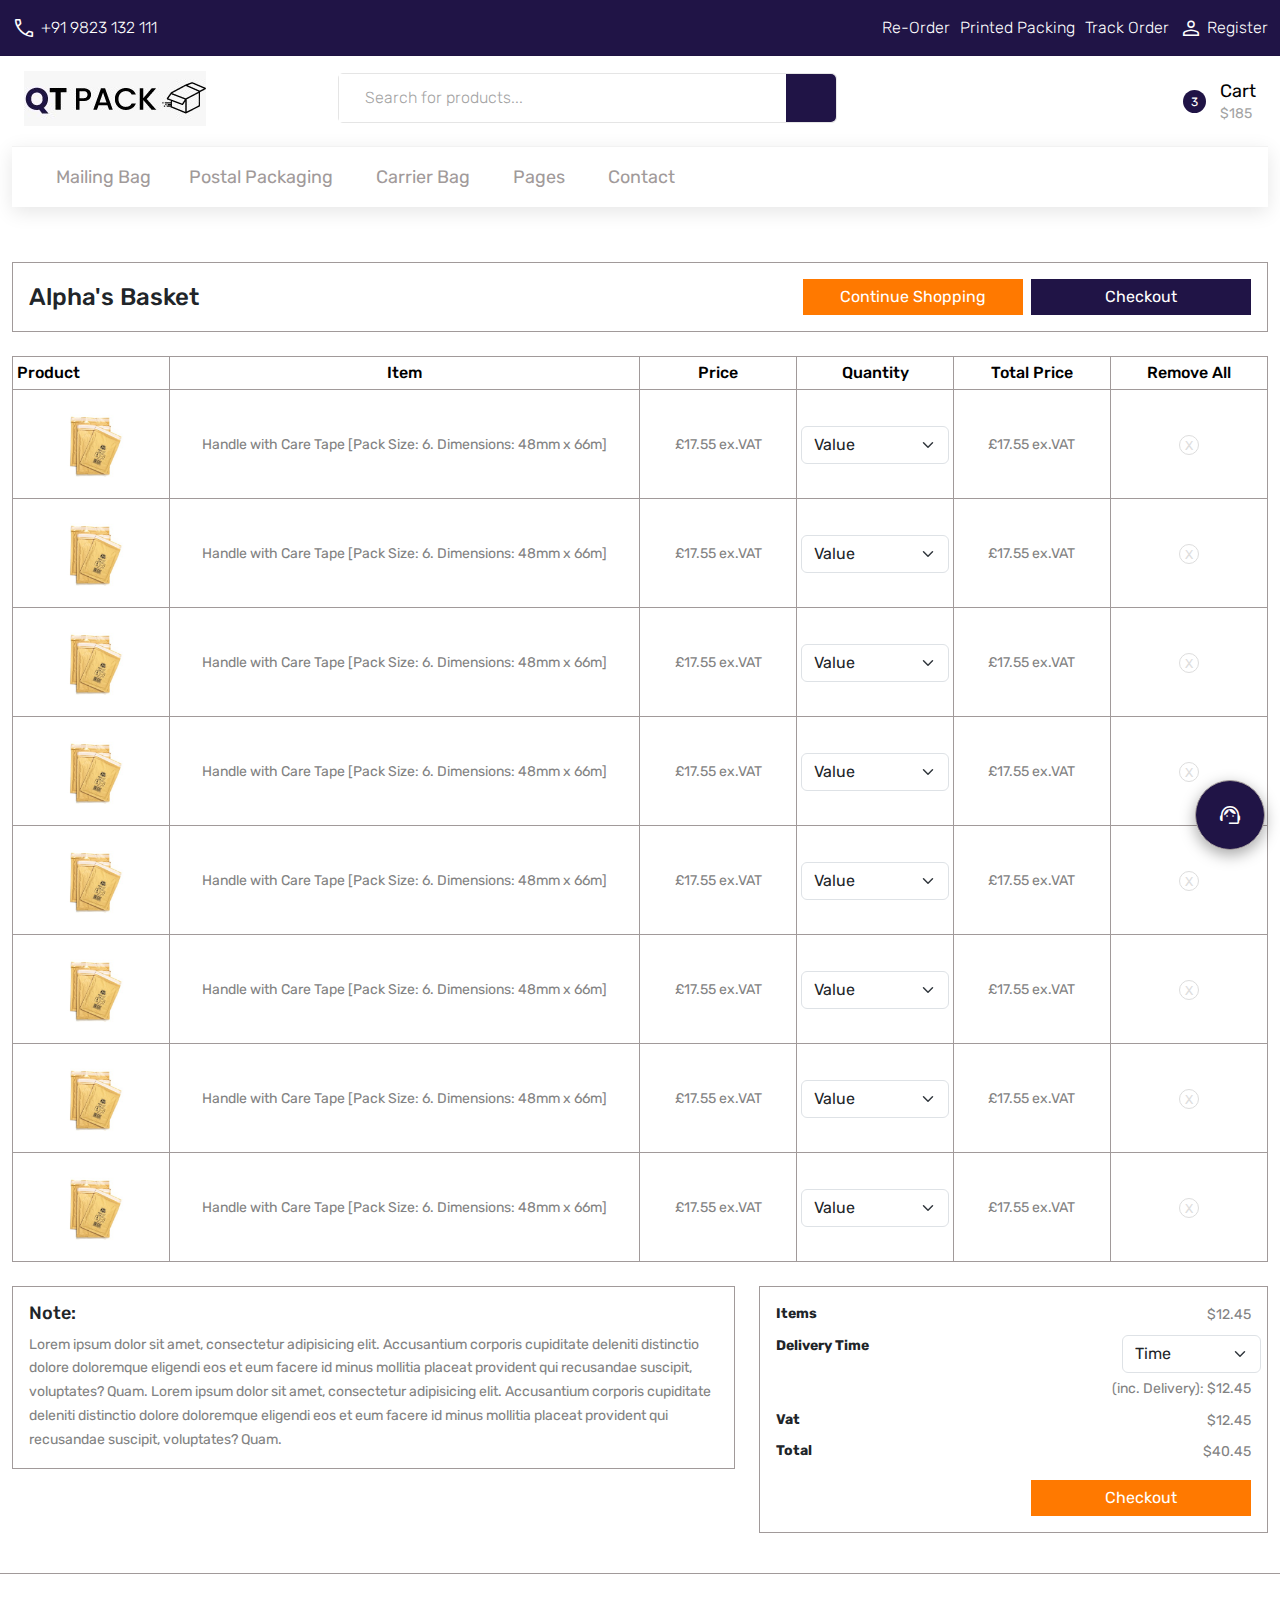
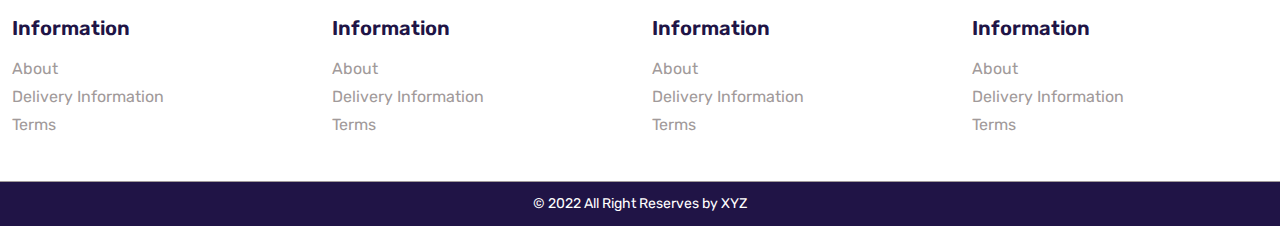
==== commit 451328a4: "register.html UI and header fixes" ====
--- a/checkout.html
+++ b/checkout.html
@@ -33,40 +33,36 @@
 </head>
 
 <body>
-<header class="header">
-
-  <!-- Top Bar -->
-
-  <div class="top_bar bgPrimary">
-    <div class="container">
-      <div class="row">
-        <div class="col d-flex justify-content-between">
-          <div class="top_bar_contact_item">
+<!-- Top Bar -->
+<div class="top_bar bgPrimary">
+  <div class="container">
+    <div class="row">
+      <div class="col d-flex justify-content-between">
+        <div class="top_bar_contact_item">
             <span class="material-symbols-outlined">
                 call
               </span>
-            <span>+91 9823 132 111</span>
-          </div>
-          <div class="d-flex">
-            <div class="top_bar_content">
-              <div class="top_bar_user">
-                <a href="">Re-Order</a>
-              </div>
-              <div class="top_bar_user">
-                <a href="">Printed Packing</a>
-              </div>
-              <div class="top_bar_user">
-                <a href="">Track Order</a>
-              </div>
-              <div class="top_bar_user">
-                <div>
-                  <a href="#" class="d-flex align-items-center gap-1">
+          <span>+91 9823 132 111</span>
+        </div>
+        <div class="d-flex">
+          <div class="top_bar_content">
+            <div class="top_bar_user">
+              <a href="">Re-Order</a>
+            </div>
+            <div class="top_bar_user">
+              <a href="">Printed Packing</a>
+            </div>
+            <div class="top_bar_user">
+              <a href="">Track Order</a>
+            </div>
+            <div class="top_bar_user">
+              <div>
+                <a href="#" class="d-flex align-items-center gap-1">
                     <span class="material-symbols-outlined">
                       person
                     </span>
-                    <span>Register</span>
-                  </a>
-                </div>
+                  <span>Register</span>
+                </a>
               </div>
             </div>
           </div>
@@ -74,24 +70,23 @@
       </div>
     </div>
   </div>
-
+</div>
+<header class="header container">
   <!-- Header Main -->
   <div class="mobile-menu">
     <div class="header_main">
       <div class="container">
         <div class="row">
-
           <!-- Logo -->
-          <div class="col-lg-2 col-sm-3 col-3 order-1">
+          <div class="col-lg-3 col-sm-6 col-8 order-lg-1 order-1">
             <div class="logo_container">
               <div class="logo"><a href="#">
                 <img class="logo" src="images/horizontal-logo.jpeg" alt="logo">
               </a></div>
             </div>
           </div>
-
           <!-- Search -->
-          <div class="col-lg-6 col-12 order-lg-2 order-3 text-lg-left text-right">
+          <div class="col-lg-5 col-sm-12 col-12 order-lg-2 order-3 text-lg-left text-right">
             <div class="header_search">
               <div class="header_search_content">
                 <div class="header_search_form_container">
@@ -119,9 +114,8 @@
               </div>
             </div>
           </div>
-
           <!-- Wishlist -->
-          <div class="col-lg-4 col-9 order-lg-3 order-2 text-lg-left text-right">
+          <div class="col-lg-4 col-sm-6 col-4 order-lg-3 order-2 text-lg-left text-right">
             <div class="wishlist_cart d-flex flex-row align-items-center justify-content-end">
               <!--            <div class="wishlist d-flex flex-row align-items-center justify-content-end">-->
               <!--              <div class="wishlist_icon"><img-->
@@ -323,8 +317,6 @@
       </div>
     </div>
   </div>
-
-
 </header>
 
 <main class="mainBody">
@@ -335,11 +327,11 @@
         <div class="col">
           <div class="card  mb-4">
             <div class="card-body">
-              <div class="d-flex justify-content-between align-items-center">
-                <h3 class="mb-0">
+              <div class="d-flex justify-content-between align-items-center flex-wrap">
+                <h3 class="mb-3 mb-sm-0">
                   Alpha's Basket
                 </h3>
-                <div class="btn-group">
+                <div class="flex-wrap d-flex justify-content-end gap-2">
                   <button class="btn-secondary btn">Continue Shopping</button>
                   <button class="btn btn-primary">Checkout</button>
                 </div>
--- a/css/header.css
+++ b/css/header.css
@@ -8,10 +8,13 @@
 *********************************/
 .fixed {
   position: fixed;
+  left: 10px;
   top: 0;
-  left: 0;
-  animation: smoothScroll 1s forwards;
-  width: 100%;
+  right: 10px;
+  animation: smoothScroll 1.5s ease-in-out;
+}
+.mobile-menu {
+  background: #fff;
 }
 @keyframes smoothScroll {
   0% {
@@ -1038,7 +1041,6 @@
   padding-left: 15px;
   padding-right: 15px;
   overflow: hidden;
-  position: fixed;
 }
 .page_menu_search
 {
@@ -1325,9 +1327,9 @@
 
 @media only screen and (max-width: 575px)
 {
-  .row>* {
-    padding-right: 0;
-  }
+  /*.row>* {*/
+  /*  padding-right: 0;*/
+  /*}*/
   h2{font-size: 24px;}
   p{font-size: 13px;}
   .top_bar
